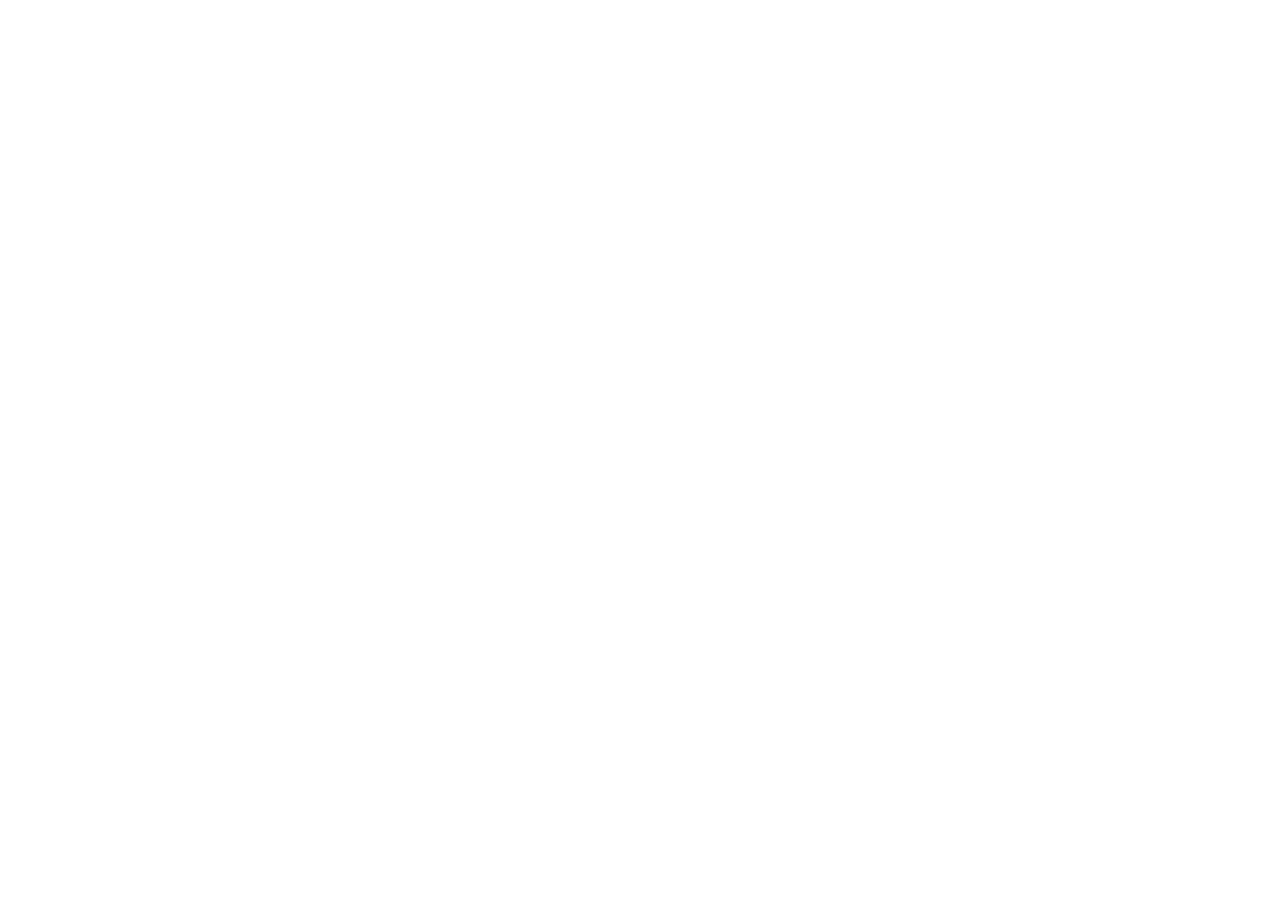
==== m/index.html @ 1db47129 "first commit" ====
<!DOCTYPE html>
<html lang="en">
<head>
    <meta charset="UTF-8">
    <meta name="viewport" content="width=device-width, initial-scale=1.0">
    <title>Document</title>
</head>
<body>
    
</body>
</html>
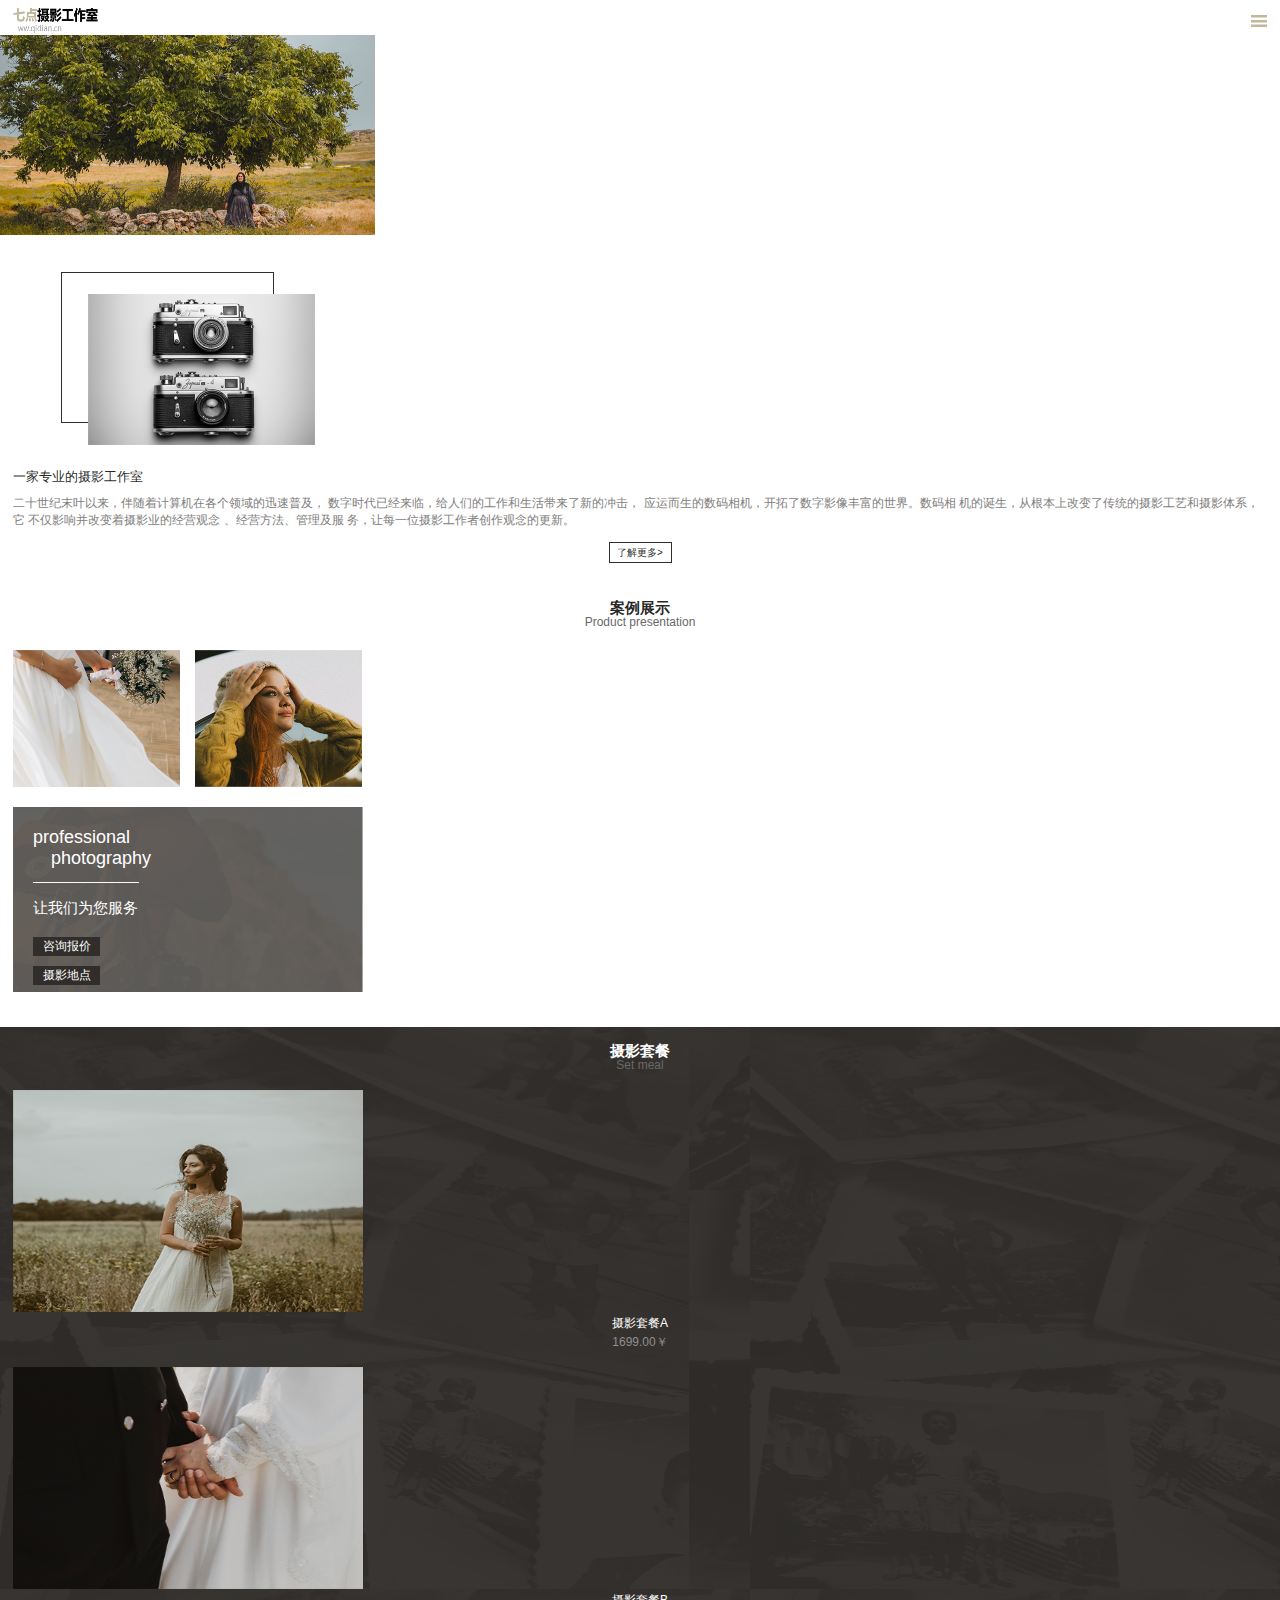
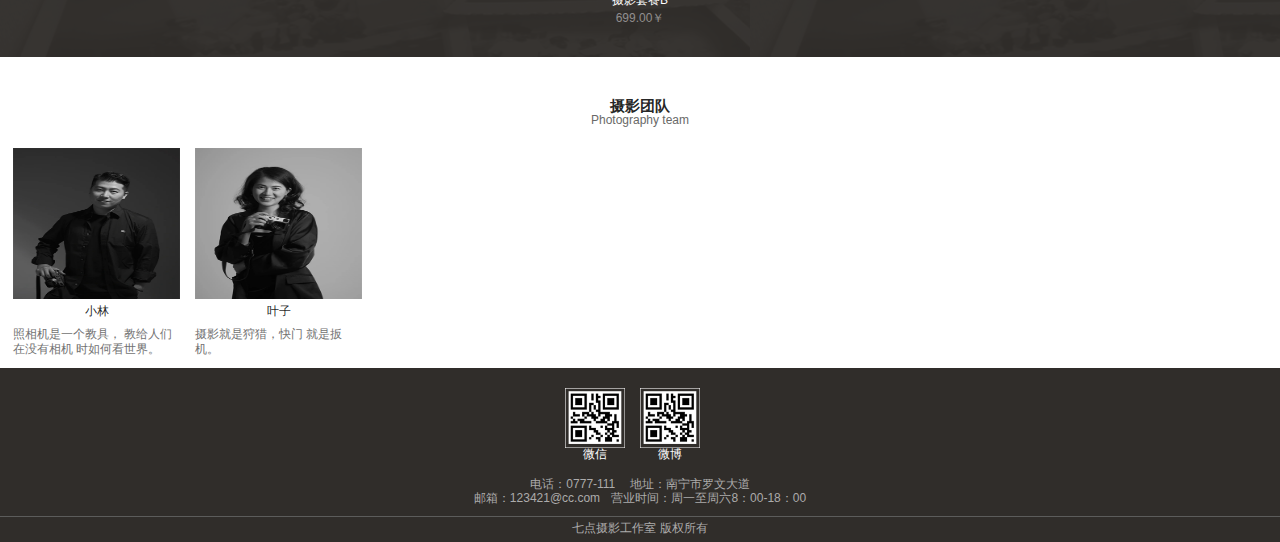
==== commit 976815a6: "增加手机端" ====
--- a/m/index.html
+++ b/m/index.html
@@ -1,11 +1,186 @@
 <!DOCTYPE html>
 <html lang="en">
+
 <head>
     <meta charset="UTF-8">
     <meta name="viewport" content="width=device-width, initial-scale=1.0">
     <title>Document</title>
+    <link rel="stylesheet" href="./css/style-mobile.css">
+    <link rel="stylesheet" href="./css/swiper-bundle.css">
+    <link rel="stylesheet" href="./css/mdui.css" />
 </head>
+
 <body>
-    
+    <div class="container main-content header" style="position: relative;">
+        <img src="./img/logo.png" width="85" height="25" alt="" srcset="">
+
+
+        <button class="mdui-btn app-btn" mdui-drawer="{target: '#left-drawer'}"><i class="mdui-icon material-icons"><img
+                    style="cursor: pointer;" src="./img/more.png" width="16" height="12" alt="" srcset=""></i></button>
+    </div>
+
+    <div class="banner">
+        <div class="banner-box">
+            <div class="swiper lbt1">
+                <div class="swiper-wrapper">
+                    <div class="swiper-slide"><img src="./img//banner1.png" width="375" height="200" alt="" />
+                    </div>
+                    <div class="swiper-slide"><img src="./img/banner2.png" width="375" height="200" alt="" />
+                    </div>
+                    <div class="swiper-slide"><img src="./img/banner3.png" width="375" height="200" alt="" />
+                    </div>
+                </div>
+            </div>
+        </div>
+    </div>
+
+    <div class="camera">
+        <div class="border"></div>
+        <img src="./img/camera.png" width="227" height="151" alt="" srcset="">
+    </div>
+
+    <div class="padding-content">
+        <div class="photography-title">一家专业的摄影工作室</div>
+        <p class="desc">二十世纪末叶以来，伴随着计算机在各个领域的迅速普及，
+            数字时代已经来临，给人们的工作和生活带来了新的冲击，
+            应运而生的数码相机，开拓了数字影像丰富的世界。数码相
+            机的诞生，从根本上改变了传统的摄影工艺和摄影体系，它
+            不仅影响并改变着摄影业的经营观念 、经营方法、管理及服
+            务，让每一位摄影工作者创作观念的更新。</p>
+        <div class="learn-more-btn">了解更多></div>
+
+        <div class="presentation">
+            <div class="CH">案例展示</div>
+            <div class="EN">Product presentation</div>
+        </div>
+
+        <div class="case-img-container">
+            <img class="case-img" src="./img/hunsha.png" width="167" height="137" alt="" srcset="">
+            <img class="case-img" src="./img/xiezhen.png" width="167" height="137" alt="" srcset="">
+        </div>
+
+        <div class="service">
+            <div class="EN"><span>professional</span> </br>
+                <div style="text-indent: 1em;">photography</div>
+            </div>
+            <div class="CH">让我们为您服务</div>
+            <div class="btn"><a href="#">咨询报价</a></div>
+            <div class="btn"><a href="#">摄影地点</a></div>
+        </div>
+    </div>
+
+    <div class="meal">
+        <div class="set-meal">
+            <div class="CH">摄影套餐</div>
+            <div class="EN">Set meal</div>
+            <div class="meal-item">
+                <img src="../img/packageA.png" width="350" height="222" alt="" srcset="">
+                <div class="name">摄影套餐A</div>
+                <div class="price">1699.00￥</div>
+            </div>
+
+            <div class="meal-item">
+                <img src="../img/packageB.png" width="350" height="222" alt="" srcset="">
+                <div class="name">摄影套餐B</div>
+                <div class="price">699.00￥</div>
+            </div>
+        </div>
+    </div>
+
+    <div class="padding-content">
+        <div class="team">
+            <div class="CH">摄影团队</div>
+            <div class="EN">Photography team</div>
+        </div>
+
+        <div class="team-list">
+            <div class="people">
+                <img src="../img/team1.png" width="167" height="151" alt="" srcset="">
+                <div class="name">小林</div>
+                <p class="desc">照相机是一个教具，
+                    教给人们在没有相机
+                    时如何看世界。</p>
+            </div>
+            <div class="people">
+                <img src="../img/team2.png" width="167" height="151" alt="" srcset="">
+                <div class="name">叶子</div>
+                <p class="desc">摄影就是狩猎，快门
+                    就是扳机。</p>
+            </div>
+        </div>
+    </div>
+
+    <div class="footer">
+        <div class="qr-code">
+            <div class="code">
+                <img src="../img/qr-code.png" width="60" height="60" alt="" srcset="">
+                <div>微信</div>
+            </div>
+            <div class="code">
+                <img src="../img/qr-code.png" width="60" height="60" alt="" srcset="">
+                <div>微博</div>
+            </div>
+        </div>
+        <div class="mobile">
+            <span style="margin-right: 11px;">电话：0777-111 </span>
+            <span>地址：南宁市罗文大道</span>
+        </div>
+        <div class="email">
+            <span style="margin-right: 8px;">邮箱：123421@cc.com </span>
+            <span>营业时间：周一至周六8：00-18：00</span>
+        </div>
+        <div class="copyright">七点摄影工作室 版权所有</div>
+    </div>
 </body>
-</html>+
+</html>
+<script src="./js/swiper-bundle.js"></script>
+<script src="js/mdui.js"></script>
+<script>
+    var mySwiper1 = new Swiper('.lbt1', {
+        direction: 'horizontal', // 水平切换选项
+        loop: true, // 循环模式选项
+
+        // 如果需要分页器
+        pagination: {
+            el: '.swiper-pagination1',
+            clickable: true,
+            // bulletClass : 'my-bullet'
+        },
+
+        // 如果需要前进后退按钮
+        // navigation: {
+        //     nextEl: '.swiper-button-next',
+        //     prevEl: '.swiper-button-prev',
+        // },
+        autoplay: {
+            delay: 3000,
+            stopOnLastSlide: false,
+            // 执行后继续播放
+            disableOnInteraction: false,
+            // 鼠标悬停停止播放	
+            pauseOnMouseEnter: true,
+        },
+    })
+
+
+    var mySwiper2 = new Swiper('.lbt2', {
+        direction: 'horizontal', // 水平切换选项
+        loop: true, // 循环模式选项
+        effcet: 'fade',// 淡入淡出切换效果
+
+        // 如果需要分页器
+        pagination: {
+            el: '.swiper-pagination2',
+            clickable: true,
+        },
+        autoplay: {
+            delay: 3000,
+            stopOnLastSlide: false,
+            // 执行后继续播放
+            disableOnInteraction: false,
+            // 鼠标悬停停止播放	
+            pauseOnMouseEnter: true,
+        },
+    })  
+</script>--- a/m/css/style-mobile.css
+++ b/m/css/style-mobile.css
@@ -0,0 +1,62 @@
+/*总样式*/
+body,div,a,p,img,h1,h2,h3,h4,h5,h6,ul,li,more,br { margin: 0; padding: 0}
+h2,h3,h4 { font-weight: normal}
+a { display: block; text-decoration: none; color: #000;}
+ul,li { list-style-type: none;}
+img {  border: 0;display: block;}
+
+.container {min-width: 375px; width: 100%;box-sizing: border-box;}
+
+.header { display: flex; justify-content: space-between; align-items: center; padding: 8px 0 2px 13px;}
+
+.camera {width: 100%;height: 235px;position: relative;}
+.camera .border {position: absolute;left: 61px;top: 37px;width: 211px;height: 149px;border: 1px solid #302D2A;}
+.camera img {position: absolute;top: 59px;left: 88px;}
+
+.padding-content {padding: 0 13px;}
+
+.photography-title{font-size: 13px;margin-bottom: 10px;}
+.desc {font-size: 12px;color: #7F7E7E;line-height: 17px;margin-bottom: 13px;}
+.learn-more-btn {width: 61px;height: 19px;border: 1px solid #302D2A;line-height: 19px;text-align: center;font-size: 10px;margin: 13px auto 36px;}
+
+.presentation,.meal, .team {text-align: center;margin-bottom: 20px;}
+.presentation .CH,.set-meal .CH,.team .CH {font-size: 15px;font-weight: bold;}
+.presentation .EN, .set-meal .EN, .team .EN {font-size: 12px;color: #696968;}
+
+.case-img-container {height: 137px;margin-bottom: 20px;}
+.case-img {float: left;margin-right: 15px;}
+.case-img:last-child {margin-right: 0;}
+
+.service{box-sizing: border-box; width: 350px;height: 185px;background-image: url('../img/service-bg.png');background-size: 100% 100%;color: #fff;padding: 20px 0 10px 20px;}
+.service .EN {position: relative;font-size: 18px;}
+.service .EN::after{position: absolute;top: 55px;left: 0;width: 106px;height: 1px;background-color: #FBFBFB ;content:''}
+.service .CH {margin-top: 31px;font-size: 15px;margin-bottom: 20px;}
+.service .btn {width: 67px;height: 19px;background: #302D2A;line-height: 19px;text-align: center;font-size: 12px;margin-bottom: 10px;}
+.service .btn a {color: #fff;}
+
+.meal {margin-top: 35px;height: 600px;background-image: url('../img/package-bg.png');padding: 15px 13px;text-align: center;}
+.set-meal .CH {color: #fff;}
+.set-meal .EN {margin-bottom: 17px;}
+.meal-item {margin-bottom: 17px;font-size: 12px;}
+.meal-item .name {margin: 5px auto;color: #fff;}
+.meal-item .price {color: #918E8E;}
+
+.team {margin-top: 40px;}
+.team .EN {margin-bottom: 20px;}
+.team-list {height: 220px;}
+.team-list .people {width: 167px;float: left;margin-right: 15px;text-align: center;font-size: 12px;}
+.team-list .people:last-child{margin-right: 0;}
+.team-list .people .name { margin: 6px auto 8px;}
+.team-list .people .desc {color: #727272;line-height: 15px;text-align: left;}
+
+.footer {height: 164px;background: #302D2A;padding-top: 10px;font-size: 12px;}
+.footer .qr-code {margin: 10px auto;color: #fff;text-align: center;width: 150px;height: 80px;}
+.footer .code {float: left;margin-right: 15px;}
+.mobile, .email, .copyright {text-align: center;color: #ACABAB;}
+.email {padding-bottom: 10px;margin-bottom: 5px;border-bottom: 1px solid #5C5C5B;}
+
+
+
+
+
+
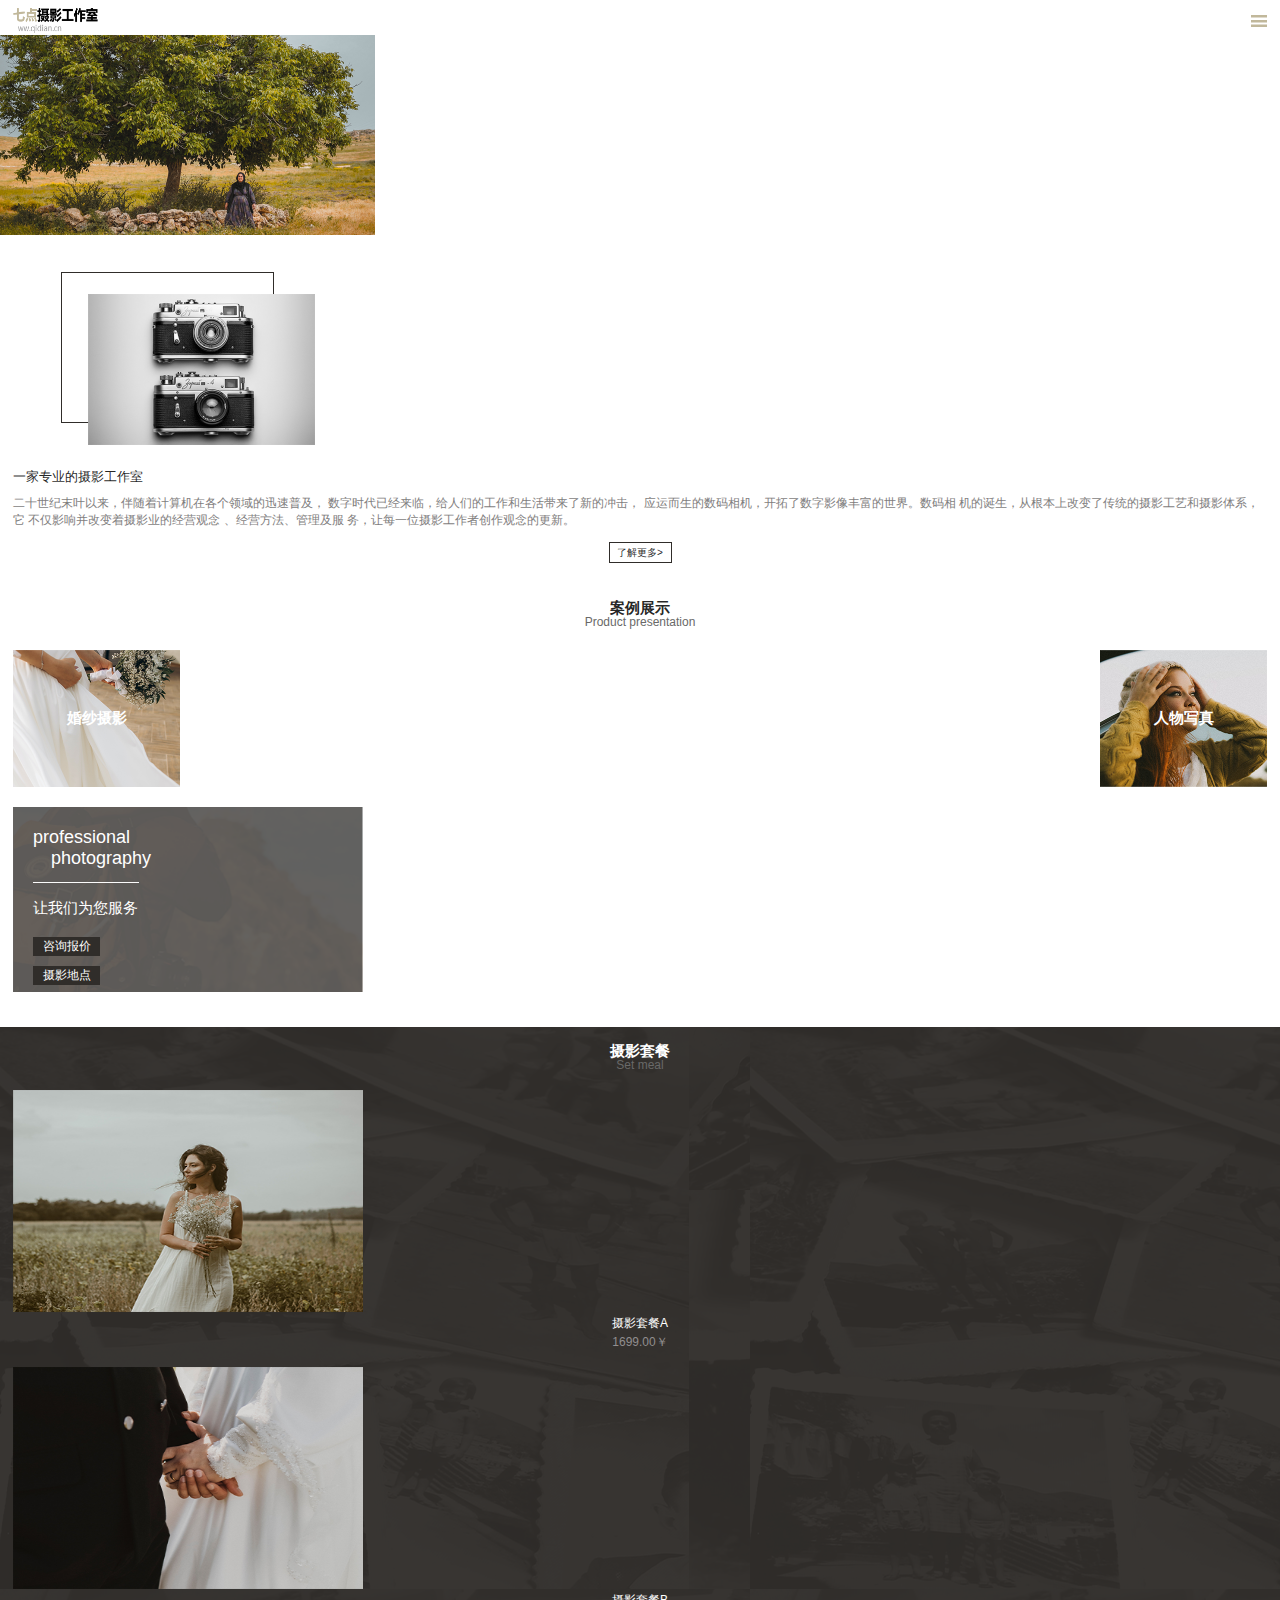
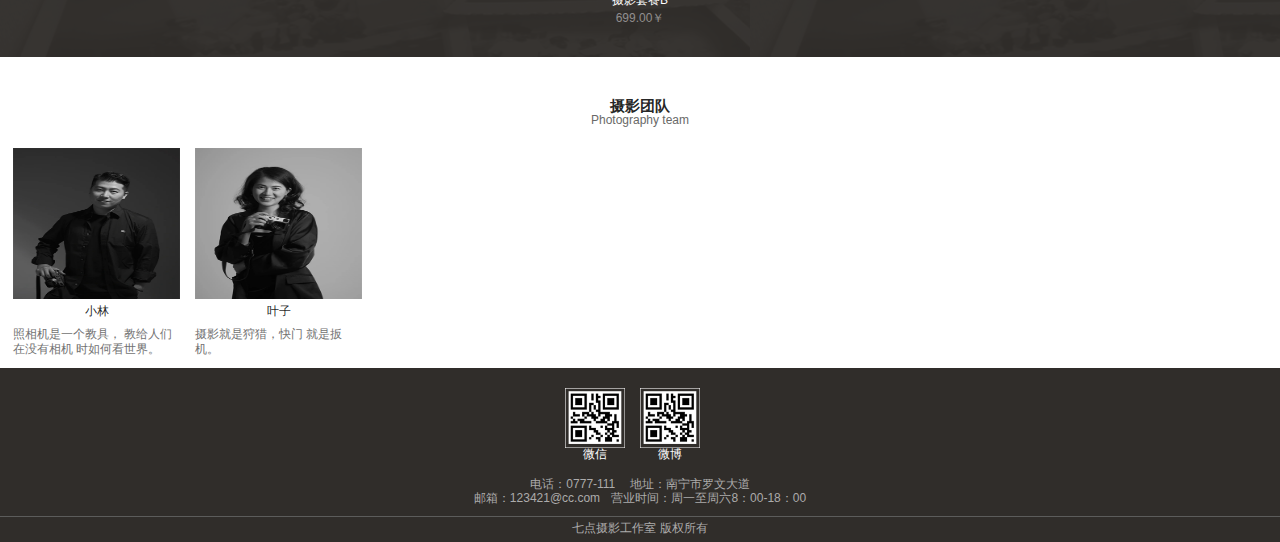
==== commit 5ba2c14b: "修改" ====
--- a/m/index.html
+++ b/m/index.html
@@ -55,8 +55,14 @@
         </div>
 
         <div class="case-img-container">
-            <img class="case-img" src="./img/hunsha.png" width="167" height="137" alt="" srcset="">
-            <img class="case-img" src="./img/xiezhen.png" width="167" height="137" alt="" srcset="">
+            <div style="position: relative;">
+                <img class="case-img" src="./img/hunsha.png" width="167" height="137" alt="" srcset="">
+                <div style="position: absolute;top: 50%;left: 50%;transform: translate(-50%,-50%);font-size: 15px;font-weight: bold;color: #fff;">婚纱摄影</div>
+            </div>
+            <div style="position: relative;">
+                <img class="case-img" src="./img/xiezhen.png" width="167" height="137" alt="" srcset="">
+                <div style="position: absolute;top: 50%;left: 50%;transform: translate(-50%,-50%);font-size: 15px;font-weight: bold;color: #fff;">人物写真</div>
+            </div>
         </div>
 
         <div class="service">
--- a/m/css/style-mobile.css
+++ b/m/css/style-mobile.css
@@ -23,8 +23,8 @@
 .presentation .CH,.set-meal .CH,.team .CH {font-size: 15px;font-weight: bold;}
 .presentation .EN, .set-meal .EN, .team .EN {font-size: 12px;color: #696968;}
 
-.case-img-container {height: 137px;margin-bottom: 20px;}
-.case-img {float: left;margin-right: 15px;}
+.case-img-container {width: 100%;height: 137px;margin-bottom: 20px;display: flex;justify-content: space-between;}
+/* .case-img {position: absolute;} */
 .case-img:last-child {margin-right: 0;}
 
 .service{box-sizing: border-box; width: 350px;height: 185px;background-image: url('../img/service-bg.png');background-size: 100% 100%;color: #fff;padding: 20px 0 10px 20px;}
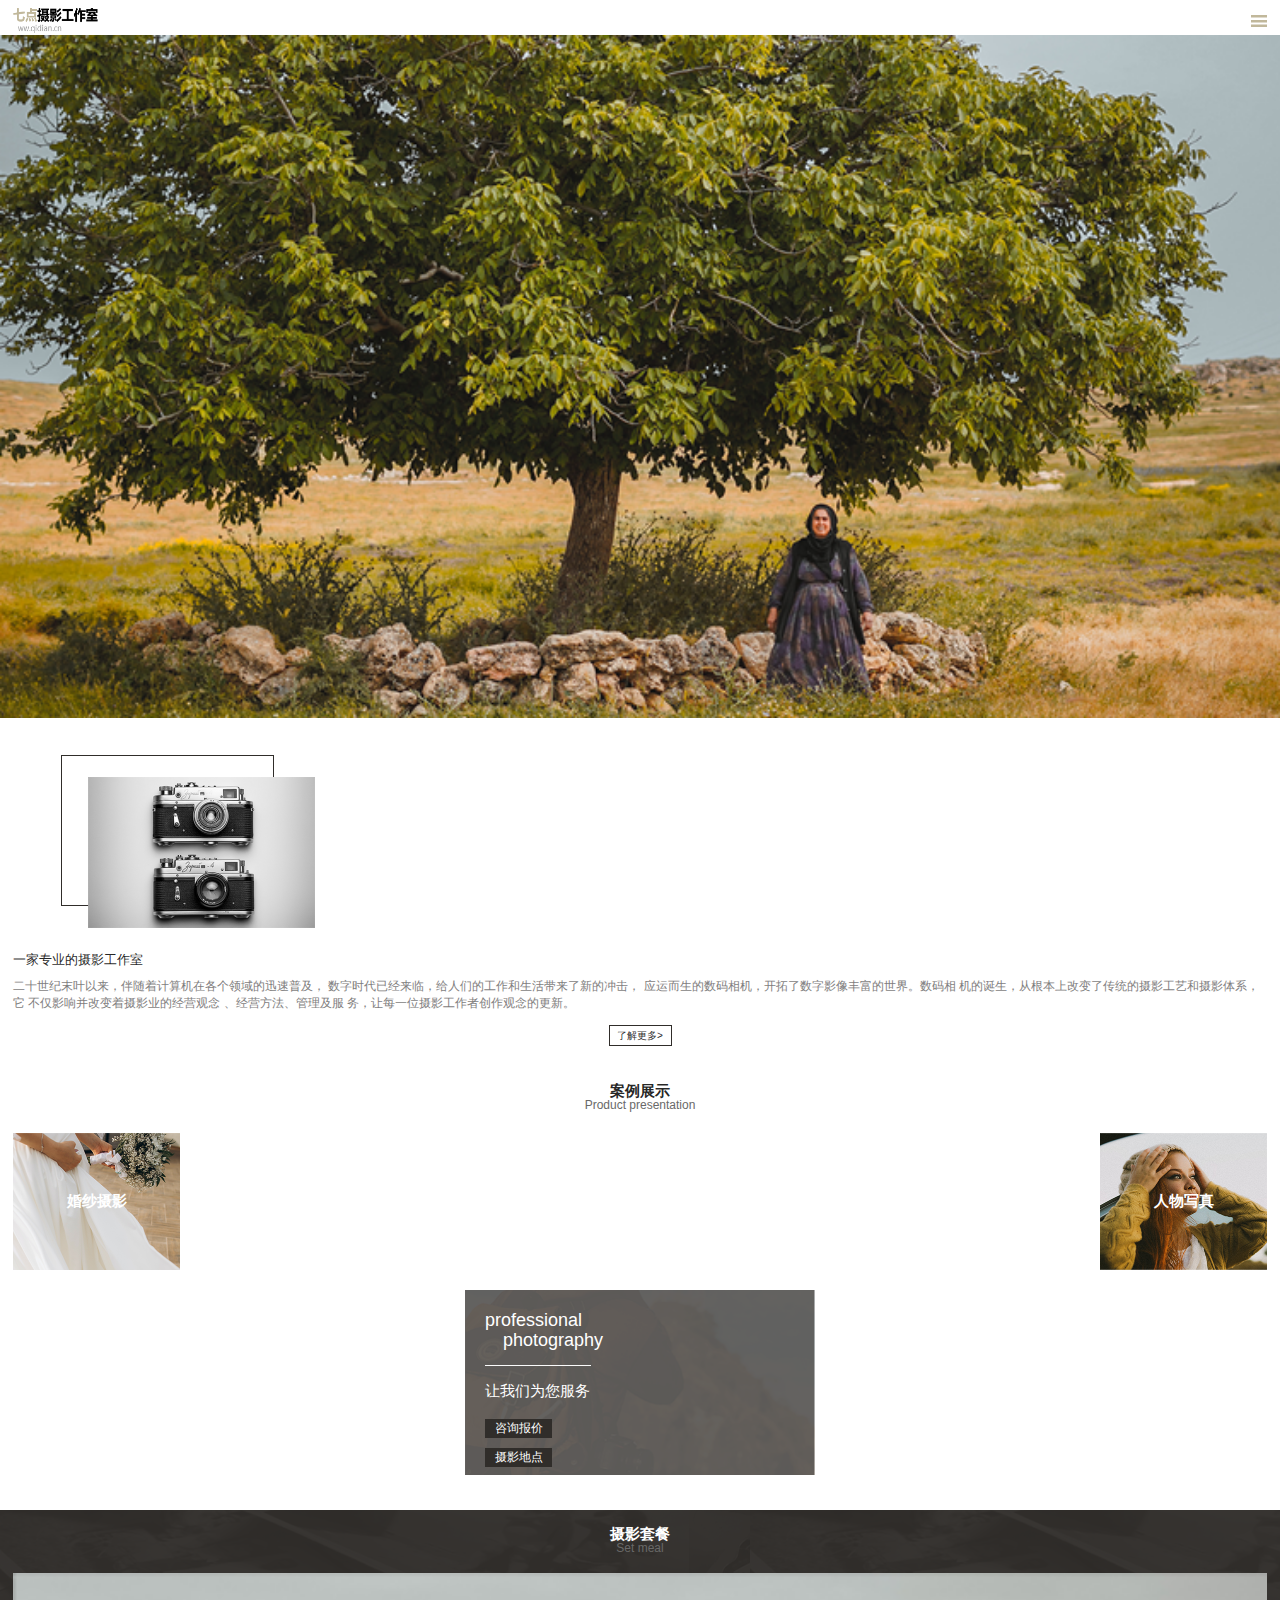
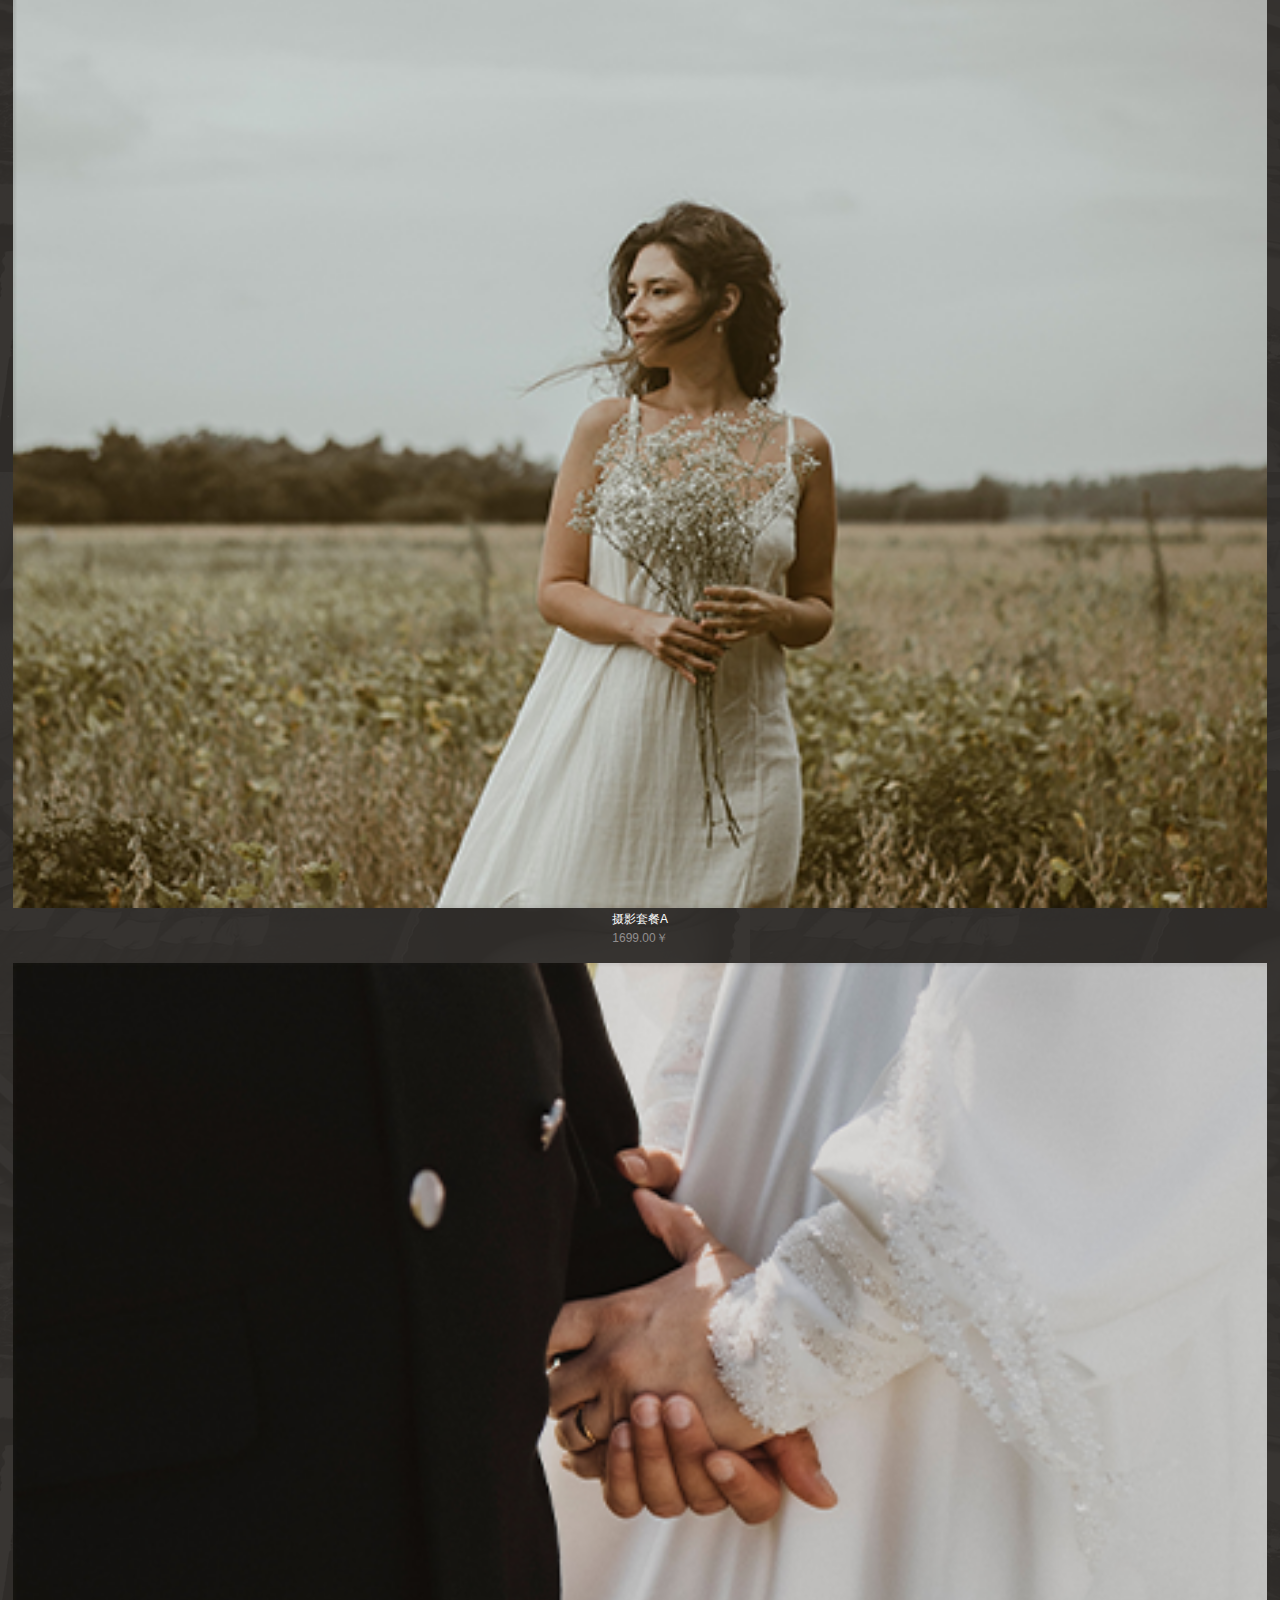
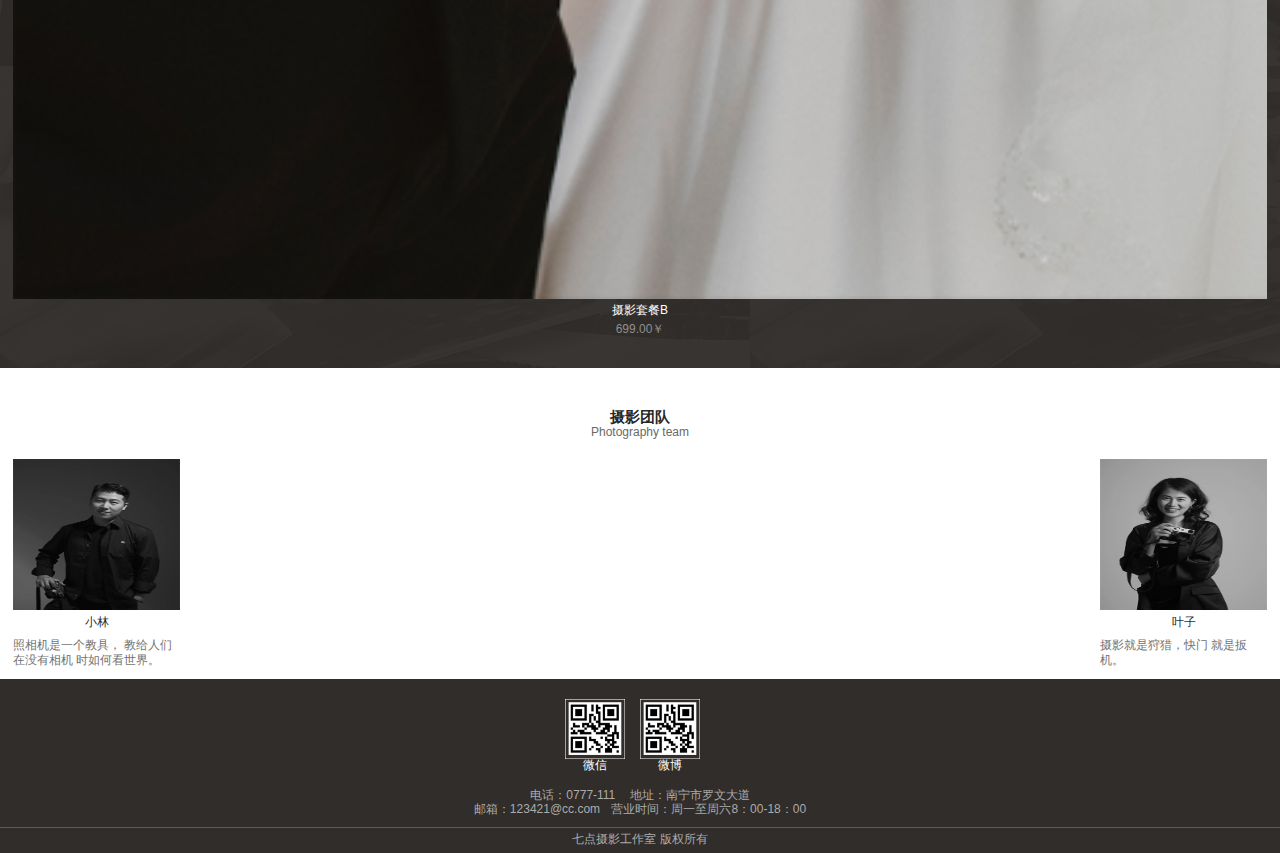
==== commit 2d069812: "手机端适配" ====
--- a/m/index.html
+++ b/m/index.html
@@ -23,11 +23,11 @@
         <div class="banner-box">
             <div class="swiper lbt1">
                 <div class="swiper-wrapper">
-                    <div class="swiper-slide"><img src="./img//banner1.png" width="375" height="200" alt="" />
+                    <div class="swiper-slide"><img src="./img//banner1.png"  alt="" />
                     </div>
-                    <div class="swiper-slide"><img src="./img/banner2.png" width="375" height="200" alt="" />
+                    <div class="swiper-slide"><img src="./img/banner2.png"  alt="" />
                     </div>
-                    <div class="swiper-slide"><img src="./img/banner3.png" width="375" height="200" alt="" />
+                    <div class="swiper-slide"><img src="./img/banner3.png"  alt="" />
                     </div>
                 </div>
             </div>
--- a/m/css/style-mobile.css
+++ b/m/css/style-mobile.css
@@ -8,7 +8,7 @@
 .container {min-width: 375px; width: 100%;box-sizing: border-box;}
 
 .header { display: flex; justify-content: space-between; align-items: center; padding: 8px 0 2px 13px;}
-
+.banner-box img {width: 100%;}
 .camera {width: 100%;height: 235px;position: relative;}
 .camera .border {position: absolute;left: 61px;top: 37px;width: 211px;height: 149px;border: 1px solid #302D2A;}
 .camera img {position: absolute;top: 59px;left: 88px;}
@@ -27,17 +27,18 @@
 /* .case-img {position: absolute;} */
 .case-img:last-child {margin-right: 0;}
 
-.service{box-sizing: border-box; width: 350px;height: 185px;background-image: url('../img/service-bg.png');background-size: 100% 100%;color: #fff;padding: 20px 0 10px 20px;}
+.service{margin: 0 auto; box-sizing: border-box; width: 350px;height: 185px;background-image: url('../img/service-bg.png');background-size: 100% 100%;color: #fff;padding: 20px 0 10px 20px;}
 .service .EN {position: relative;font-size: 18px;}
 .service .EN::after{position: absolute;top: 55px;left: 0;width: 106px;height: 1px;background-color: #FBFBFB ;content:''}
 .service .CH {margin-top: 31px;font-size: 15px;margin-bottom: 20px;}
 .service .btn {width: 67px;height: 19px;background: #302D2A;line-height: 19px;text-align: center;font-size: 12px;margin-bottom: 10px;}
 .service .btn a {color: #fff;}
 
-.meal {margin-top: 35px;height: 600px;background-image: url('../img/package-bg.png');padding: 15px 13px;text-align: center;}
+.meal {margin-top: 35px;min-height: 600px;background-image: url('../img/package-bg.png');padding: 15px 13px;text-align: center;}
 .set-meal .CH {color: #fff;}
 .set-meal .EN {margin-bottom: 17px;}
 .meal-item {margin-bottom: 17px;font-size: 12px;}
+.meal-item img {width: 100%;height: auto;}
 .meal-item .name {margin: 5px auto;color: #fff;}
 .meal-item .price {color: #918E8E;}
 
@@ -45,7 +46,7 @@
 .team .EN {margin-bottom: 20px;}
 .team-list {height: 220px;}
 .team-list .people {width: 167px;float: left;margin-right: 15px;text-align: center;font-size: 12px;}
-.team-list .people:last-child{margin-right: 0;}
+.team-list .people:last-child{margin-right: 0;float: right;}
 .team-list .people .name { margin: 6px auto 8px;}
 .team-list .people .desc {color: #727272;line-height: 15px;text-align: left;}
 
